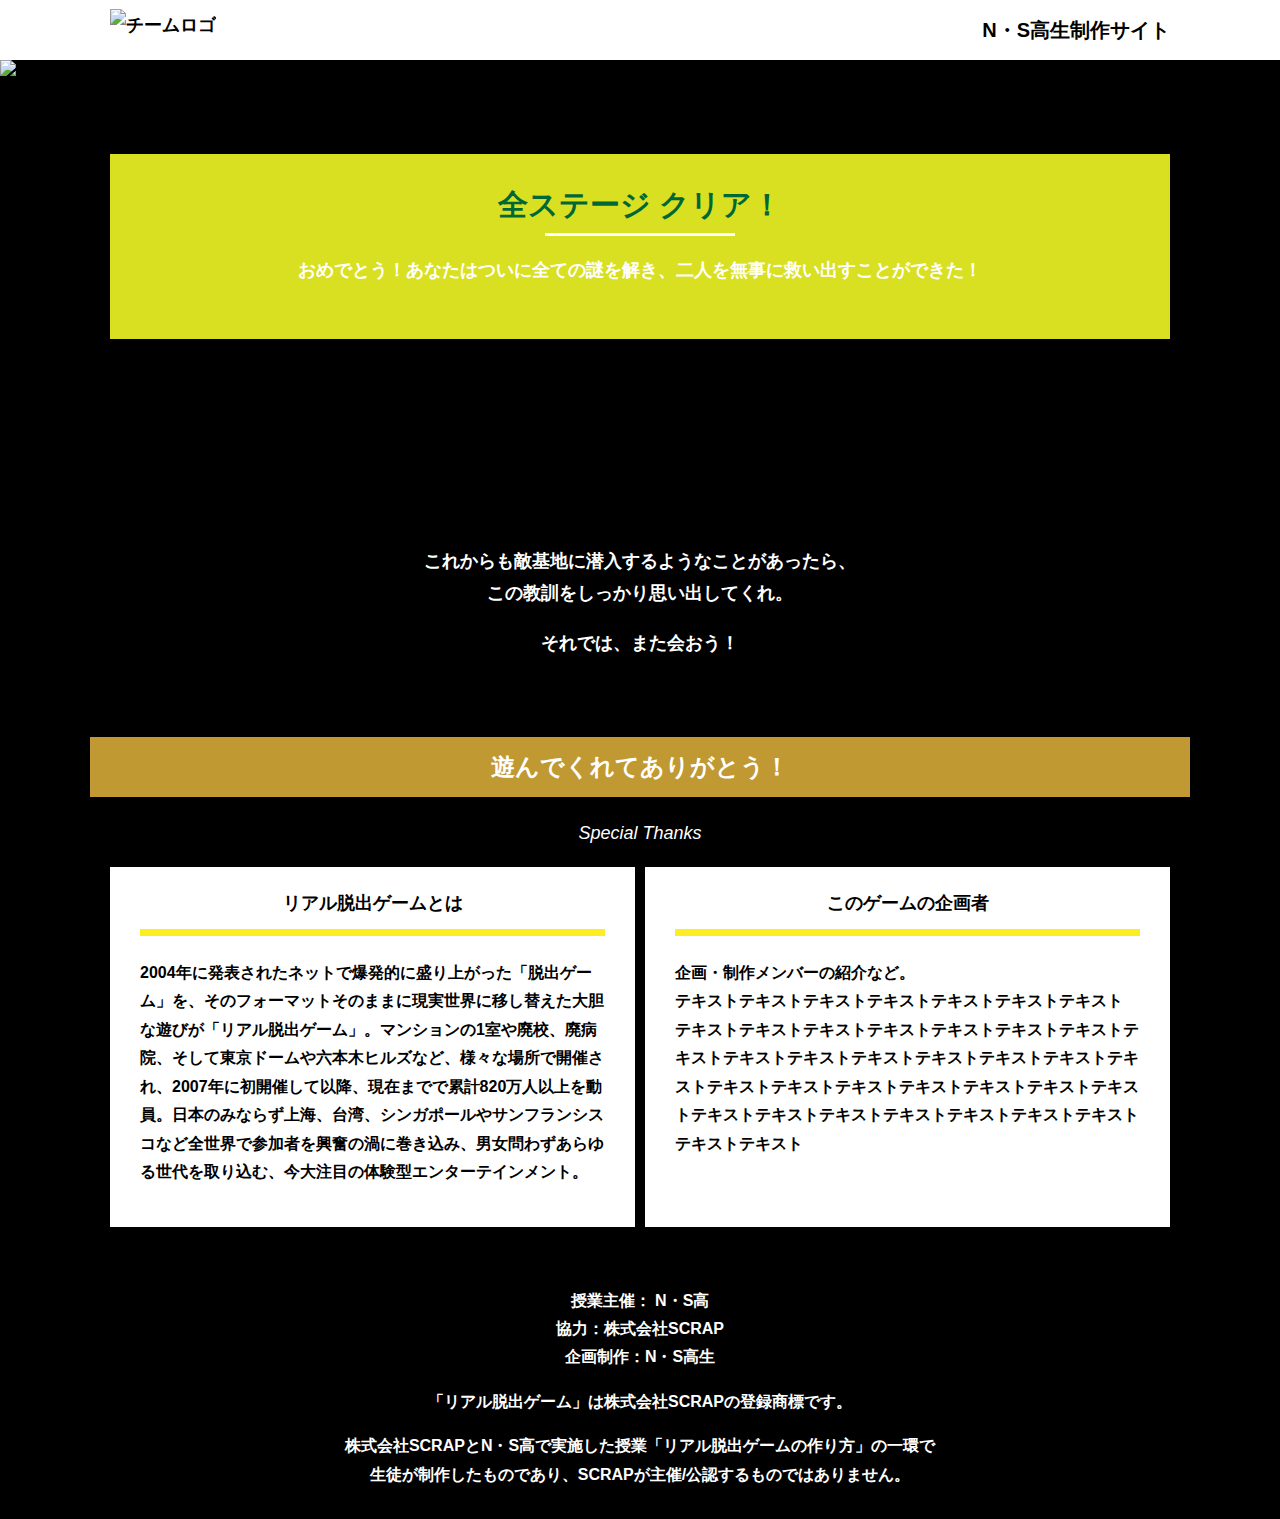
==== final.html @ 6e3ac592 "Update final.html" ====
<!DOCTYPE html>
<html lang="ja">
<head>
  <meta charset="UTF-8">
  <meta http-equiv="X-UA-Compatible" content="IE=edge">
  <meta name="viewport" content="width=device-width, initial-scale=1.0">
  <title>謎の敵基地からの脱出 │ Project N</title>
  <link rel="stylesheet" href="assets/css/normalize.css">
  <link rel="stylesheet" href="assets/css/style.css">
</head>
<body>
  <header class="header">
    <div class="container">
      <div class="header__logo"><img src="assets/images/logo.svg" alt="チームロゴ"></div>
      <div class="header__name">N・S高生制作サイト</div>
    </div>
  </header>
  <main class="main final-page">
    <!-- タイトルエリア　ここから -->
    <h1 class="main-title"><img src="assets/images/main-image.png" alt="封鎖された家庭科室からの脱出"></h1>
    <!-- タイトルエリア　ここまで -->
    <section class="section">
      <div class="container">
        <div class="box bg-color--subcolor">
          <h2 class="section-title--border">全ステージ クリア！</h2>
          <p class="text-center">おめでとう！あなたはついに全ての謎を解き、二人を無事に救い出すことができた！<br>
           </p>
        </div>
      </div>
    </section>
    <section class="section">
      <div class="container">
          <figure class="image__container">
             <img src="assets/images/stage.png" alt="">
          </figure>

<!--  YouTube貼り付け
            <div class="youtube__container">
              <div class="youtube">
                <iframe width="560" height="315" src="https://www.youtube.com/embed/IRyJe-0Uie0?controls=0" title="YouTube video player" frameborder="0" allow="accelerometer; autoplay; clipboard-write; encrypted-media; gyroscope; picture-in-picture" allowfullscreen></iframe>
              </div>
            </div>
Youtube貼り付けここまで-->
          ß
      </div>
         -->
        <p class="text-center"><br>
          これからも敵基地に潜入するようなことがあったら、<br>
          この教訓をしっかり思い出してくれ。</p>
        <p class="text-center">それでは、また会おう！</p>
      </div>
    </section>
    <section class="section bg-color--keycolor">
      <div class="container">
        <h2 class="section-title">遊んでくれてありがとう！</h2>
        <p class="font-eng text-center">Special Thanks</p>
        <div class="row">
          <div class="column">
            <div class="card">
              <h3 class="card__title">リアル脱出ゲームとは</h3>
              <p class="card__content">2004年に発表されたネットで爆発的に盛り上がった「脱出ゲーム」を、そのフォーマットそのままに現実世界に移し替えた大胆な遊びが「リアル脱出ゲーム」。マンションの1室や廃校、廃病院、そして東京ドームや六本木ヒルズなど、様々な場所で開催され、2007年に初開催して以降、現在までで累計820万人以上を動員。日本のみならず上海、台湾、シンガポールやサンフランシスコなど全世界で参加者を興奮の渦に巻き込み、男女問わずあらゆる世代を取り込む、今大注目の体験型エンターテインメント。</p>
            </div>
          </div>
          <div class="column">
            <div class="card">
              <h3 class="card__title">このゲームの企画者</h3>
              <p class="card__content">企画・制作メンバーの紹介など。<br>
                テキストテキストテキストテキストテキストテキストテキスト<br>
                テキストテキストテキストテキストテキストテキストテキストテキストテキストテキストテキストテキストテキストテキストテキストテキストテキストテキストテキストテキストテキストテキストテキストテキストテキストテキストテキストテキストテキストテキストテキスト</p>
            </div>
          </div>
        </div>
      </div>
    </section>
  </main>
  <footer class="footer section bg-color--gray">
    <div class="container">
        <p class="text-center">授業主催： N・S高<br>協力：株式会社SCRAP<br>企画制作：N・S高生</p>
        <p class="text-center">「リアル脱出ゲーム」は株式会社SCRAPの登録商標です。</p>
        <p class="text-center">株式会社SCRAPとN・S高で実施した授業「リアル脱出ゲームの作り方」の一環で<br>生徒が制作したものであり、SCRAPが主催/公認するものではありません。</p>
    </div>
  </footer>
</body>
</html>
---- assets/css/style.css ----
@charset "UTF-8";
/****************************
 * 共通CSSのテンプレートです。
*****************************/
*,
*::before,
*::after {
  -webkit-box-sizing: border-box;
          box-sizing: border-box;
}

html {
  font-size: 18px;
  -webkit-box-sizing: border-box;
          box-sizing: border-box;
}

body {
  overflow-x: hidden;
  font-family: "游ゴシック体", "Yu Gothic", YuGothic, "ヒラギノ角ゴ Pro", "Hiragino Kaku Gothic Pro", "メイリオ", "Meiryo", sans-serif;
  font-size: 18px;
  line-height: 1.77778;
  font-weight: bold;
  text-decoration: none;
  border: none;
  list-style: none;
  color: #000;
  margin: 0;
  background-color:black;
}

img {
  width: 100%;
}

figure {
  margin: 0;
}

figcaption {
  margin-top: 30px;
  font-size: 14px;
}

@media screen and (max-width: 767px) {
  figcaption {
    font-size: 13px;
  }
}

input[type=text] {
  font-size: 18px;
  border: none;
  padding: 25px 35px;
  display: block;
  margin: 0 auto;
  max-width: 580px;
  width: 100%;
}

::-webkit-input-placeholder {
  color: #999;
}

:-ms-input-placeholder {
  color: #999;
}

::-ms-input-placeholder {
  color: #999;
}

::placeholder {
  color: #999;
}

button {
  cursor: pointer;
  display: block;
  border: none;
  margin: 0 auto;
  background-color: #000;
  color: #fff;
  width: 287px;
  height: 55px;
}

/*******************
* Layout
*******************/
.section {
  padding-top: 30px;
  padding-bottom: 30px;
}

.section--clear {
  /* ステージクリア画面 */
  position: fixed;
  display: none;
  /* 読み込み時に一瞬表示されるのを防ぐ */
  -webkit-box-pack: center;
      -ms-flex-pack: center;
          justify-content: center;
  -webkit-box-align: center;
      -ms-flex-align: center;
          align-items: center;
  top: 0;
  bottom: 0;
  left: 0;
  right: 0;
  z-index: 200;
}

.section--clear.isClear {
  display: -webkit-box;
  display: -ms-flexbox;
  display: flex;
}

.container {
  width: 1100px;
  padding-left: 20px;
  padding-right: 20px;
  margin: 0 auto;
}

@media screen and (max-width: 1100px) {
  .container {
    width: calc(100% - 40px);
  }
}

.row {
  display: -webkit-box;
  display: -ms-flexbox;
  display: flex;
  -ms-flex-line-pack: stretch;
      align-content: stretch;
  gap: 10px;
}

.row + .row {
  margin-top: 20px;
}

.column {
  width: 100%;
}

.card {
  background-color: #fff;
  margin-bottom: 20px;
  height: 100%;
}

.card__title {
  font-size: 18px;
  text-align: center;
  margin: 0;
  padding: 20px 30px;
  position: relative;
  cursor: pointer;
}

.card__content {
  -webkit-transition: all 0.3s;
  transition: all 0.3s;
  font-size: 16px;
  padding: 20px 30px;
  margin: 0;
  position: relative;
}

.card__content::before {
  display: block;
  content: '';
  width: calc(100% - 60px);
  height: 7px;
  background-color: #fcee21;
  position: absolute;
  top: -10px;
  left: 30px;
}

.hint-page .card {
  height: auto;
}

.hint-page .card__content {
  display: none;
  text-align: center;
}

.hint-page .card__arrow {
  position: absolute;
  top: calc(50% - 12px);
  right: 45px;
  -webkit-transform: rotate(90deg);
          transform: rotate(90deg);
  -webkit-transition: all 0.3s;
  transition: all 0.3s;
  fill: #009245;
  width: 12px;
  height: 24px;
}

.hint-page .card.is-open .card__content {
  display: block;
}

.hint-page .card.is-open .card__arrow {
  -webkit-transform: rotate(-90deg);
          transform: rotate(-90deg);
}

.box {
  padding: 35px 30px;
}

.youtube {
  position: relative;
  width: 100%;
  padding-top: 56.25%;
}

.youtube iframe {
  position: absolute;
  top: 0;
  left: 0;
  width: 100%;
  height: 100%;
}

.youtube__container {
  max-width: 800px;
  margin: 0 auto;
}

/*********************
* Color
*********************/
.bg-color--keycolor {
  background-color: #000;
}

.bg-color--subcolor {
  background-color: #d9e021;
}

.bg-color--gray {
  background-color: black;
}

/*********************
* title
**********************/
.main-title {
  margin: 0;
}

.sub-title {
  text-align: center;
  font-size: 18px;
  line-height: 1.66667;
}

.sub-title__bg {
  background-color: #fcee21;
  padding-left: 1rem;
  padding-right: 1rem;
}

.section-title {
  font-size: 24px;
  color:white;
  line-height: 1.75;
  text-align: center;
  padding: 9px 20px;
  background-color: #C09933;
  margin: 0 -20px 20px -20px;
}

.section-title__stage {
  display: inline-block;
  margin-right: 2rem;
}

.section-title--keycolorlight {
  background-color: #C09933;
}

.section-title--keycolorlight .section-title__stage {
  color: #fff;
}

.section-title--keycolor {
  background-color: #000;
  color:white;
}

.section-title--story {
  width: 330px;
  margin: 0 auto 20px;
}

.section-title--border {
  position: relative;
  font-size: 30px;
  text-align: center;
  line-height: 1.06667;
  margin: 0;
  padding-bottom: 15px;
  color: #006837;
}

.section-title--border::after {
  position: absolute;
  bottom: 0;
  left: calc(50% - 95px);
  display: block;
  content: '';
  background-color: #fff;
  height: 2.6px;
  width: 190px;
}

/******************
* text
******************/
.font-eng {
  font-style: italic;
  font-weight: normal;
}

/*************************
* Button
*************************/
.btn {
  display: block;
  text-decoration: none;
  cursor: pointer;
  background-color: #AA0000;
  color: #fff;
  font-size: 24px;
  line-height: 1.54167;
  text-align: center;
  padding: 11.5px;
  width: calc(100% - 40px);
  max-width: 700px;
  margin: 10px auto;
  position: relative;
}

.btn:hover {
  opacity: 0.7;
}

.btn__arrow {
  position: absolute;
  top: calc(50% - 12px);
  right: 15px;
  fill: #fff;
  width: 12px;
  height: 24px;
}

/****************
* header
*****************/
.header {
  background-color: #fff;
  height: 60px;
}

.header .container {
  display: -webkit-box;
  display: -ms-flexbox;
  display: flex;
  -webkit-box-pack: justify;
      -ms-flex-pack: justify;
          justify-content: space-between;
  -webkit-box-align: center;
      -ms-flex-align: center;
          align-items: center;
  height: 100%;
}

.header__logo {
  width: 330px;
  height: 42px;
}

.header__name {
  font-size: 20px;
  line-height: 1.1;
}

.footer {
  font-size: 16px;
}

.footer p:first-child {
  margin-top: 0;
}

.footer p:last-child {
  margin-bottom: 0;
}

/********************
* main
********************/
.story__note {
  margin: 0;
}

.story__note__outer {
  width: 860px;
  display: -webkit-box;
  display: -ms-flexbox;
  display: flex;
  padding: 20px;
  margin: 20px auto;
  -webkit-box-pack: center;
      -ms-flex-pack: center;
          justify-content: center;
}

@media screen and (max-width: 940px) {
  .story__note__outer {
    width: 100%;
  }
}

.stage-column__container + .stage-column__container {
  border-top: 2px solid #fff;
}

.answer {
  font-size: 18px;
  margin-bottom: 20px;
  line-height: 80px;
  word-spacing: 20px;
}

.err-message {
  color: #c1272d;
  font-size: 18px;
  text-align: center;
}

.link-hint {
  text-align: center;
  display: block;
  margin-top: 20px;
}

.clear-message {
  background-color: #d9e021;
  padding: 30px 30px 60px;
  position: relative;
}

.clear-message__title {
  position: relative;
  display: block;
  text-align: center;
  color: #006837;
  font-size: 30px;
  padding-bottom: 10px;
  margin-bottom: 35px;
}

.clear-message__title::after {
  content: '';
  position: absolute;
  display: block;
  width: 183px;
  height: 2px;
  background-color: #fff;
  bottom: 0;
  left: calc(50% - (183px/2));
}

.clear-message__content {
  text-align: center;
}

.clear-message__btn {
  position: absolute;
  bottom: -30px;
  left: calc(50% - 144px);
  width: 288px;
  margin: 0;
}

/********************
* Utility
********************/
.text-center {
  color:white;
  text-align: center;
}

.text-left {
  text-align: left;
}

.text-right {
  text-align: right;
}

.hidden {
  display: none;
}
/*# sourceMappingURL=style.css.map */

.tips{
  text-align:center;
  color:black;
}
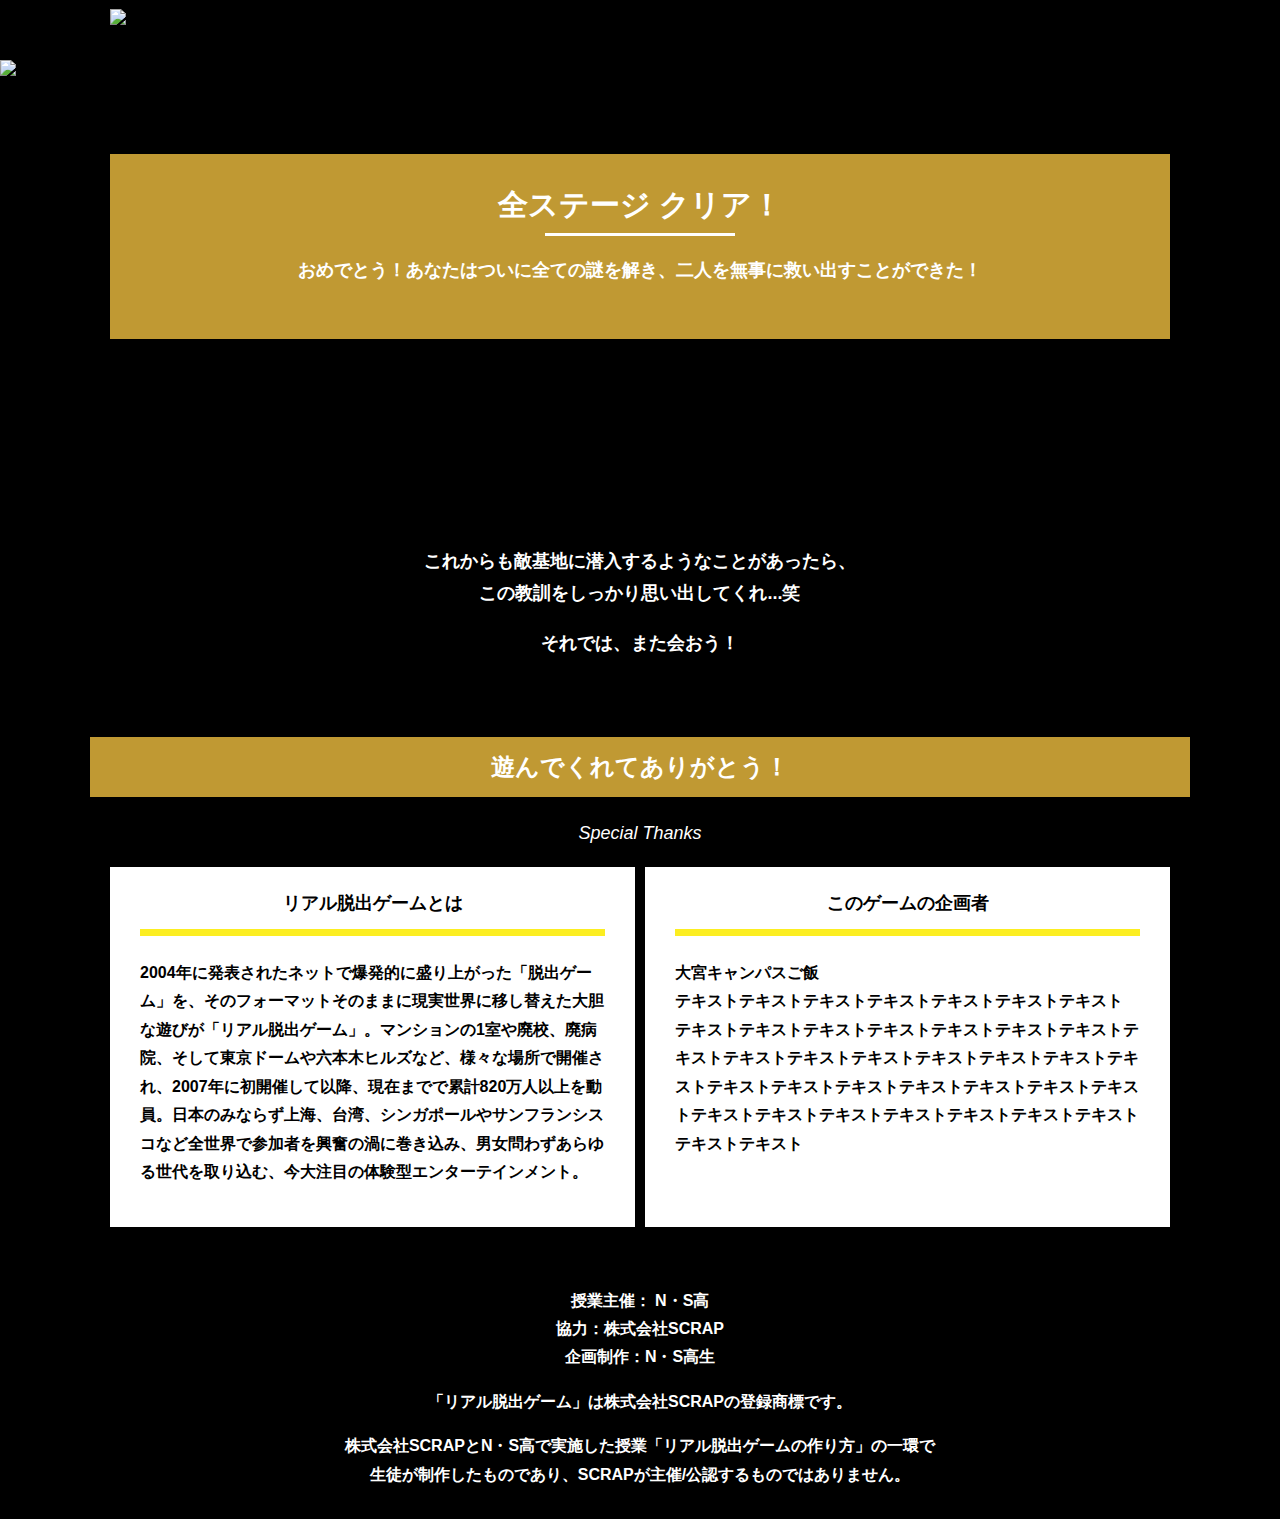
==== commit bb5514da: "Update final.html" ====
--- a/final.html
+++ b/final.html
@@ -11,13 +11,13 @@
 <body>
   <header class="header">
     <div class="container">
-      <div class="header__logo"><img src="assets/images/logo.svg" alt="チームロゴ"></div>
+      <div class="header__logo"><img src="assets/images/logo.png" alt="チームロゴ"></div>
       <div class="header__name">N・S高生制作サイト</div>
     </div>
   </header>
   <main class="main final-page">
     <!-- タイトルエリア　ここから -->
-    <h1 class="main-title"><img src="assets/images/main-image.png" alt="封鎖された家庭科室からの脱出"></h1>
+    <h1 class="main-title"><img src="assets/images/main-image.png" alt="謎の敵基地からの脱出"></h1>
     <!-- タイトルエリア　ここまで -->
     <section class="section">
       <div class="container">
@@ -46,7 +46,7 @@
          -->
         <p class="text-center"><br>
           これからも敵基地に潜入するようなことがあったら、<br>
-          この教訓をしっかり思い出してくれ。</p>
+          この教訓をしっかり思い出してくれ...笑</p>
         <p class="text-center">それでは、また会おう！</p>
       </div>
     </section>
@@ -64,7 +64,7 @@
           <div class="column">
             <div class="card">
               <h3 class="card__title">このゲームの企画者</h3>
-              <p class="card__content">企画・制作メンバーの紹介など。<br>
+              <p class="card__content">大宮キャンパスご飯<br>
                 テキストテキストテキストテキストテキストテキストテキスト<br>
                 テキストテキストテキストテキストテキストテキストテキストテキストテキストテキストテキストテキストテキストテキストテキストテキストテキストテキストテキストテキストテキストテキストテキストテキストテキストテキストテキストテキストテキストテキストテキスト</p>
             </div>
--- a/assets/css/style.css
+++ b/assets/css/style.css
@@ -244,7 +244,7 @@
 }
 
 .bg-color--subcolor {
-  background-color: #d9e021;
+  background-color: #C09933;
 }
 
 .bg-color--gray {
@@ -310,7 +310,7 @@
   line-height: 1.06667;
   margin: 0;
   padding-bottom: 15px;
-  color: #006837;
+  color: #fff;
 }
 
 .section-title--border::after {
@@ -368,7 +368,7 @@
 * header
 *****************/
 .header {
-  background-color: #fff;
+  background-color: #000;
   height: 60px;
 }
 
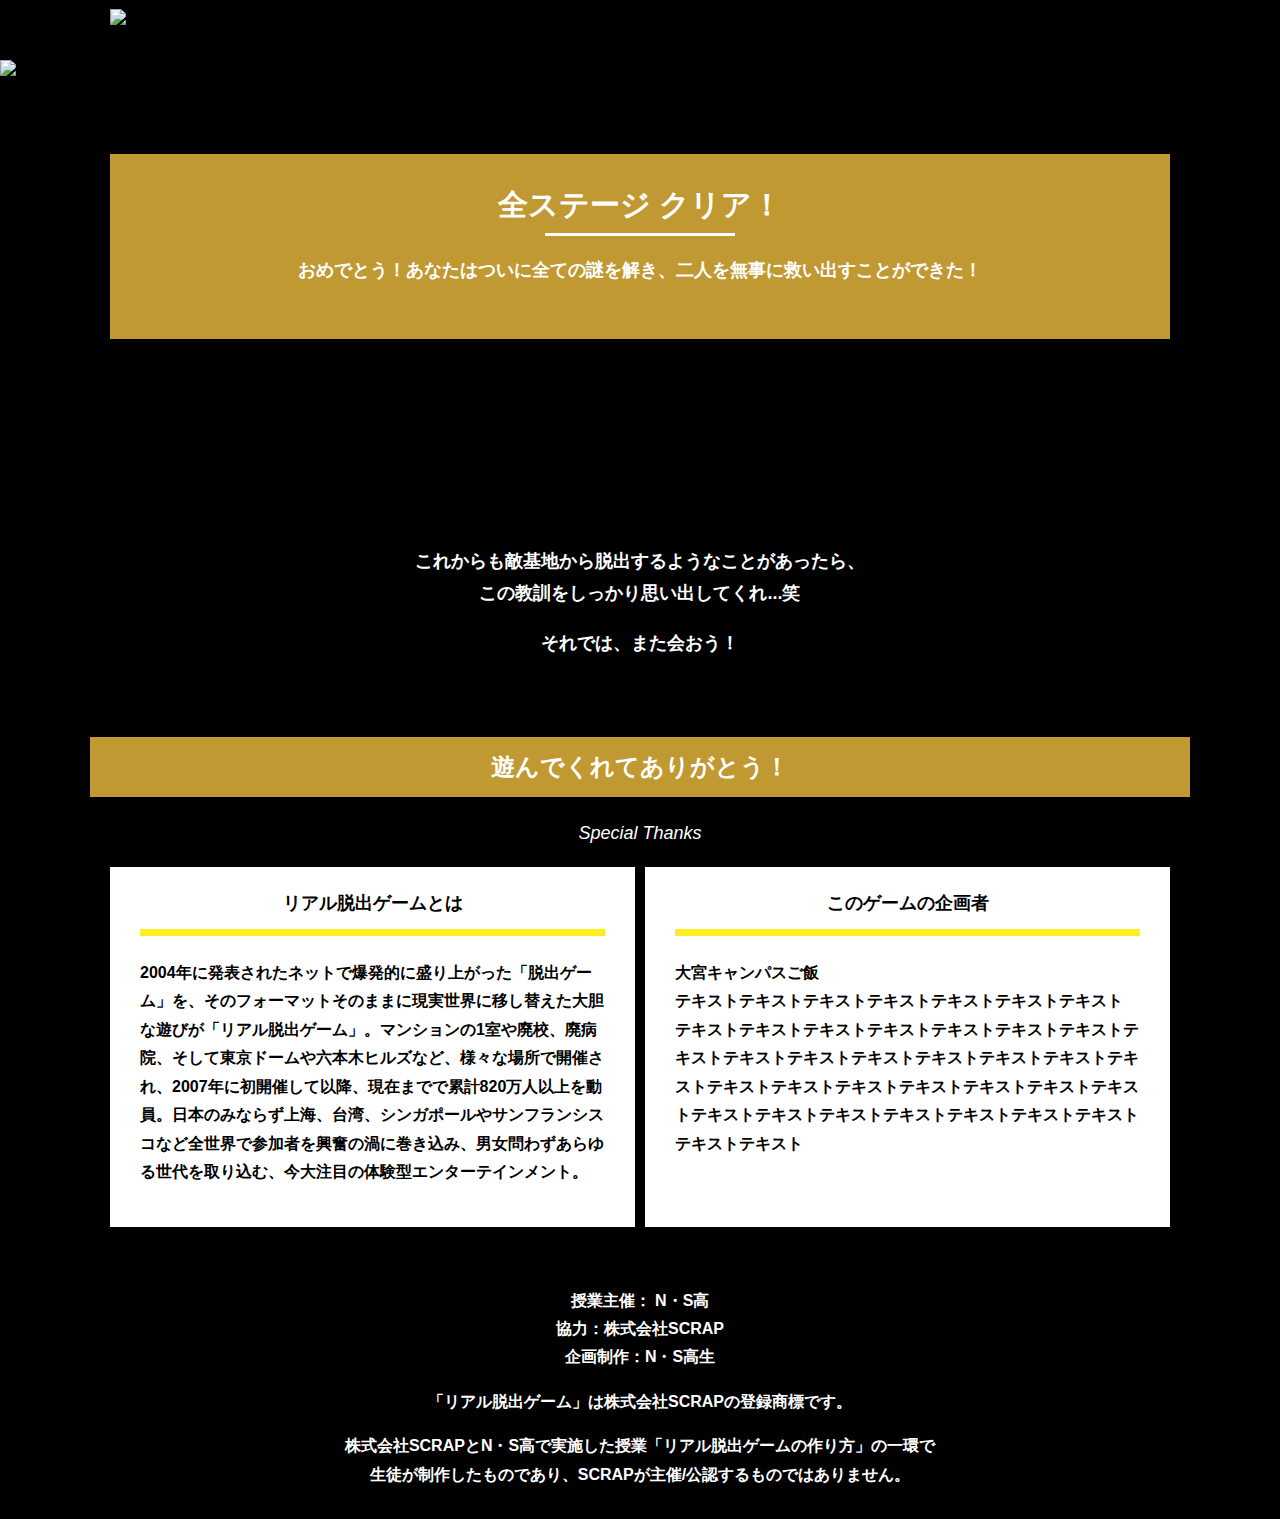
==== commit c2003c7b: "Update final.html" ====
--- a/final.html
+++ b/final.html
@@ -45,7 +45,7 @@
       </div>
          -->
         <p class="text-center"><br>
-          これからも敵基地に潜入するようなことがあったら、<br>
+          これからも敵基地から脱出するようなことがあったら、<br>
           この教訓をしっかり思い出してくれ...笑</p>
         <p class="text-center">それでは、また会おう！</p>
       </div>
--- a/assets/css/style.css
+++ b/assets/css/style.css
@@ -456,7 +456,7 @@
 }
 
 .clear-message {
-  background-color: #d9e021;
+  background-color: #C09933;
   padding: 30px 30px 60px;
   position: relative;
 }
@@ -465,7 +465,7 @@
   position: relative;
   display: block;
   text-align: center;
-  color: #006837;
+  color: #fff;
   font-size: 30px;
   padding-bottom: 10px;
   margin-bottom: 35px;
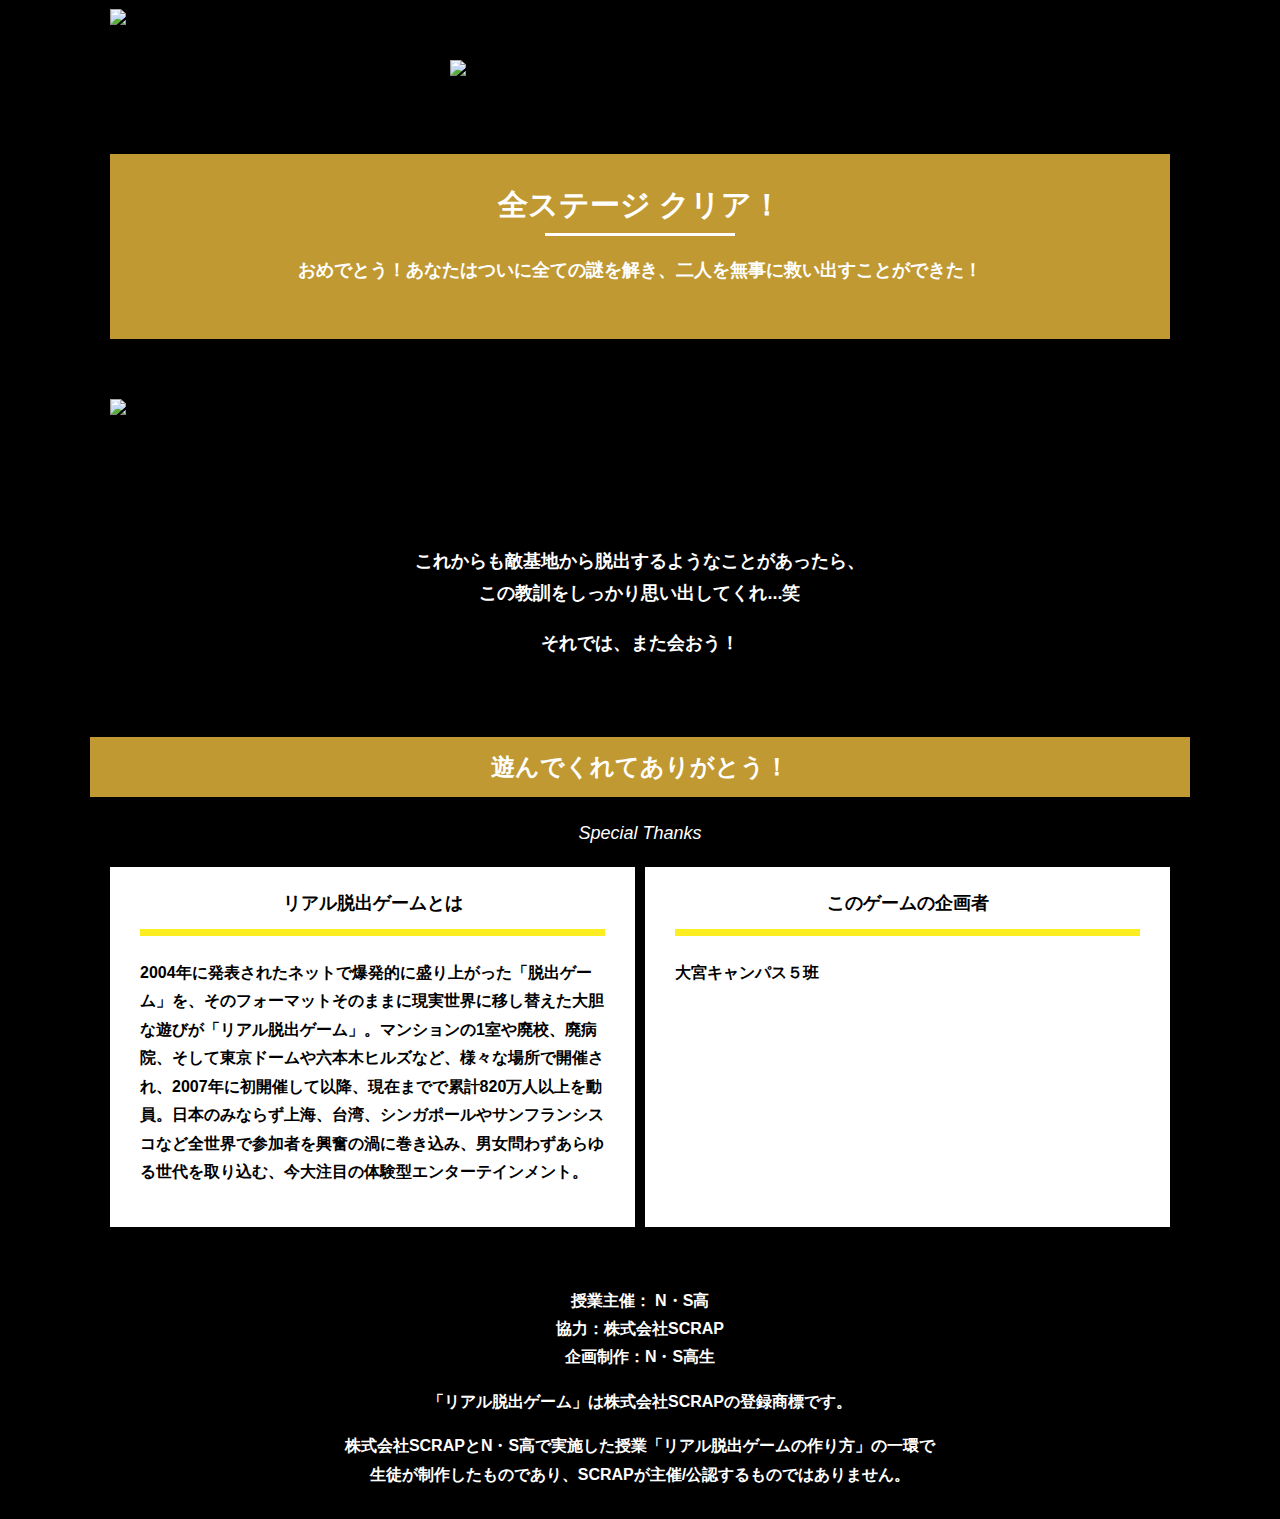
==== commit bbfef853: "Update final.html" ====
--- a/final.html
+++ b/final.html
@@ -31,7 +31,7 @@
     <section class="section">
       <div class="container">
           <figure class="image__container">
-             <img src="assets/images/stage.png" alt="">
+             <img src="assets/images/top-image-one.png" alt="謎の敵基地からの脱出">
           </figure>
 
 <!--  YouTube貼り付け
@@ -64,9 +64,8 @@
           <div class="column">
             <div class="card">
               <h3 class="card__title">このゲームの企画者</h3>
-              <p class="card__content">大宮キャンパスご飯<br>
-                テキストテキストテキストテキストテキストテキストテキスト<br>
-                テキストテキストテキストテキストテキストテキストテキストテキストテキストテキストテキストテキストテキストテキストテキストテキストテキストテキストテキストテキストテキストテキストテキストテキストテキストテキストテキストテキストテキストテキストテキスト</p>
+              <p class="card__content">大宮キャンパス５班<br>
+                </p>
             </div>
           </div>
         </div>
--- a/assets/css/style.css
+++ b/assets/css/style.css
@@ -79,7 +79,7 @@
   display: block;
   border: none;
   margin: 0 auto;
-  background-color: #000;
+  background-color: #AA0000;
   color: #fff;
   width: 287px;
   height: 55px;
@@ -255,7 +255,12 @@
 * title
 **********************/
 .main-title {
-  margin: 0;
+  text-align:center;
+  margin: 0;
+}
+
+.top-image{
+  width:80%;
 }
 
 .sub-title {
